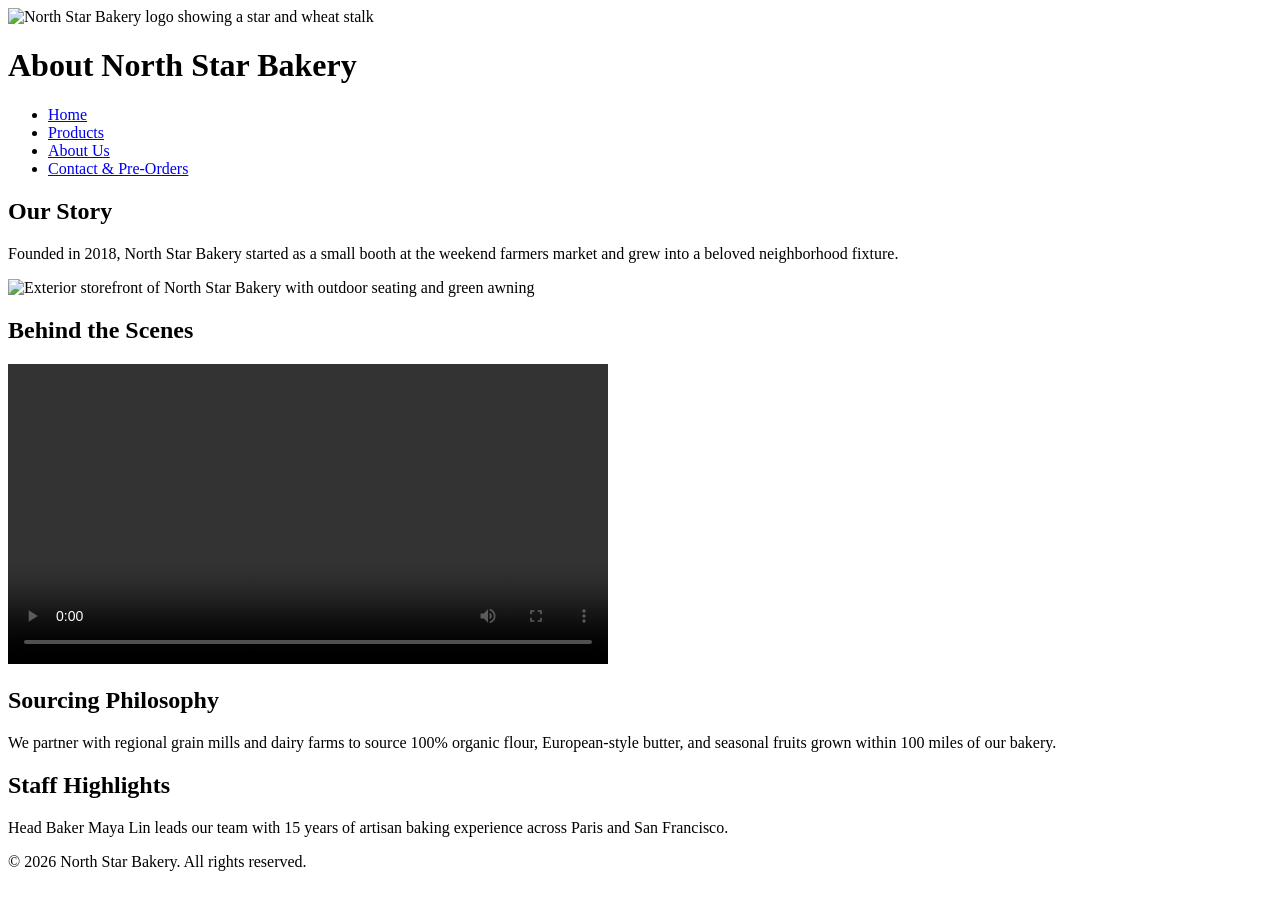
==== about.html @ e377c357 "Add Touchstone Task 2 HTML pages and media assets" ====
<!DOCTYPE html>
<html lang="en">
<head>
  <meta charset="UTF-8">
  <meta name="viewport" content="width=device-width, initial-scale=1.0">
  <title>North Star Bakery - About Us</title>
</head>
<body>
  <header>
    <img src="bakery-logo.png" alt="North Star Bakery logo showing a star and wheat stalk">
    <h1>About North Star Bakery</h1>
    <nav>
      <ul>
        <li><a href="index.html">Home</a></li>
        <li><a href="products.html">Products</a></li>
        <li><a href="about.html">About Us</a></li>
        <li><a href="contact.html">Contact & Pre-Orders</a></li>
      </ul>
    </nav>
  </header>

  <main>
    <section>
      <h2>Our Story</h2>
      <p>Founded in 2018, North Star Bakery started as a small booth at the weekend farmers market and grew into a beloved neighborhood fixture.</p>
      <img src="bakery-storefront.jpg" alt="Exterior storefront of North Star Bakery with outdoor seating and green awning">
    </section>

    <section>
      <h2>Behind the Scenes</h2>
      <video controls width="600">
        <source src="bakery-behind-scenes.mp4" type="video/mp4">
        Your browser does not support the video tag. Please download our behind-the-scenes video clip to see our bakers in action.
      </video>
    </section>

    <section>
      <h2>Sourcing Philosophy</h2>
      <p>We partner with regional grain mills and dairy farms to source 100% organic flour, European-style butter, and seasonal fruits grown within 100 miles of our bakery.</p>
    </section>

    <section>
      <h2>Staff Highlights</h2>
      <p>Head Baker Maya Lin leads our team with 15 years of artisan baking experience across Paris and San Francisco.</p>
    </section>
  </main>

  <footer>
    <p>&copy; 2026 North Star Bakery. All rights reserved.</p>
  </footer>
</body>
</html>
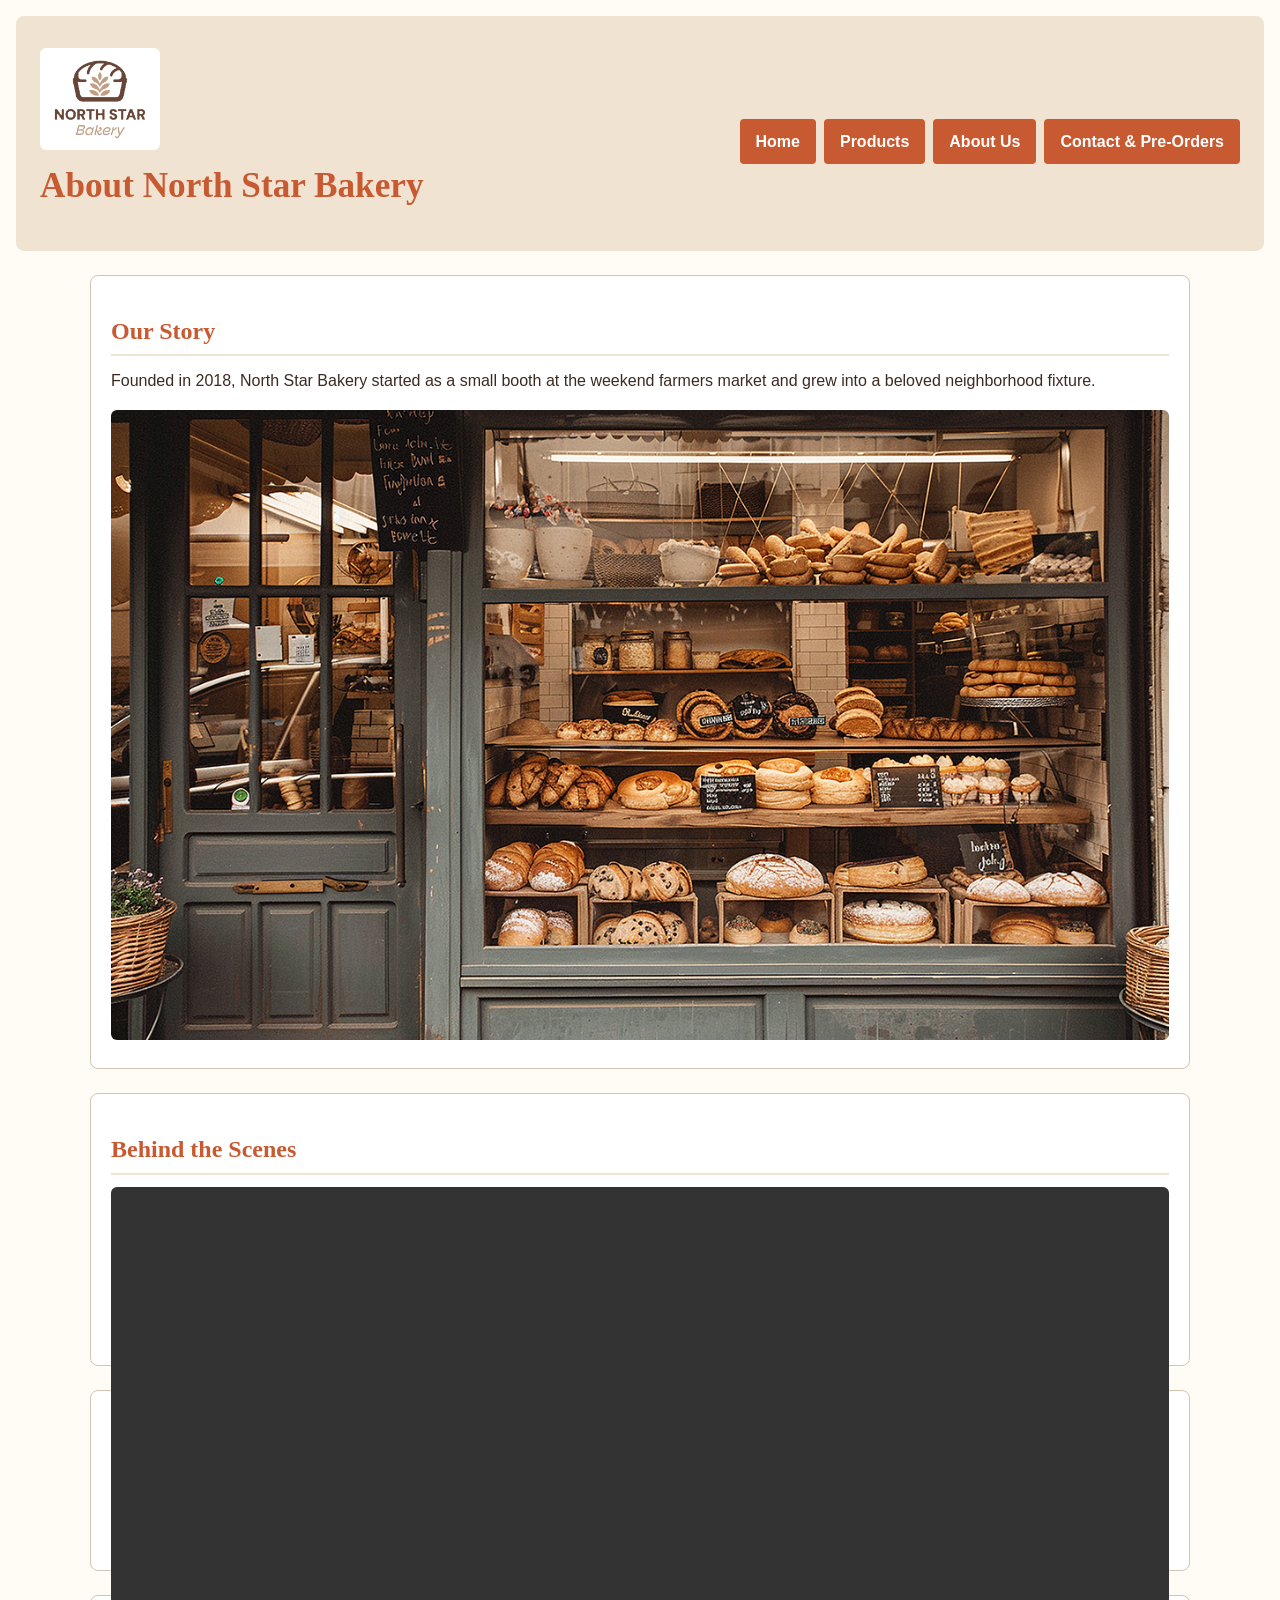
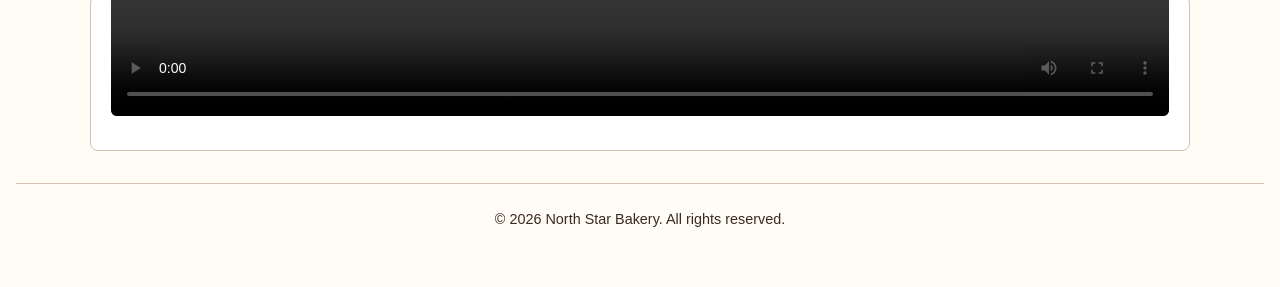
==== commit eacd856e: "Add HTML structure, CSS styles, and JavaScript functionality for North Star Bakery website" ====
--- a/about.html
+++ b/about.html
@@ -1,14 +1,18 @@
 <!DOCTYPE html>
 <html lang="en">
+<script src="script.js" defer></script>
 <head>
   <meta charset="UTF-8">
   <meta name="viewport" content="width=device-width, initial-scale=1.0">
   <title>North Star Bakery - About Us</title>
+  <link rel="stylesheet" href="styles.css">
 </head>
 <body>
   <header>
-    <img src="bakery-logo.png" alt="North Star Bakery logo showing a star and wheat stalk">
-    <h1>About North Star Bakery</h1>
+    <div>
+      <img src="bakery-logo_c.png" alt="North Star Bakery logo showing a star and wheat stalk">
+      <h1>About North Star Bakery</h1>
+    </div>
     <nav>
       <ul>
         <li><a href="index.html">Home</a></li>
@@ -19,17 +23,17 @@
     </nav>
   </header>
 
-  <main>
+  <main class="grid-container">
     <section>
       <h2>Our Story</h2>
       <p>Founded in 2018, North Star Bakery started as a small booth at the weekend farmers market and grew into a beloved neighborhood fixture.</p>
-      <img src="bakery-storefront.jpg" alt="Exterior storefront of North Star Bakery with outdoor seating and green awning">
+      <img src="bakery-storefront_c.png" alt="Exterior storefront of North Star Bakery with outdoor seating and green awning">
     </section>
 
     <section>
       <h2>Behind the Scenes</h2>
       <video controls width="600">
-        <source src="bakery-behind-scenes.mp4" type="video/mp4">
+        <source src="bakery-behind-scenes_c.mp4" type="video/mp4">
         Your browser does not support the video tag. Please download our behind-the-scenes video clip to see our bakers in action.
       </video>
     </section>
--- a/styles.css
+++ b/styles.css
@@ -0,0 +1,262 @@
+/* ==========================================================================
+   North Star Bakery - Master Stylesheet
+   Design System:
+   - Colors: Warm Cream (#fffbf5), Deep Coffee (#3c2a21), Terracotta (#c85a32), Warm Tan (#f0e3d2)
+   - Typography: 'Georgia', serif (Headings) | 'Trebuchet MS', sans-serif (Body)
+   ========================================================================== */
+
+/* --- CSS Variables & Reset --- */
+:root {
+  --color-bg: #fffbf5;
+  --color-text: #3c2a21;
+  --color-primary: #c85a32;
+  --color-secondary: #f0e3d2;
+  --color-border: #d4c3b3;
+  --font-heading: 'Georgia', serif;
+  --font-body: 'Trebuchet MS', 'Lucida Sans Unicode', sans-serif;
+}
+
+* {
+  box-sizing: border-box;
+  margin: 0;
+  padding: 0;
+}
+
+body {
+  background-color: var(--color-bg);
+  color: var(--color-text);
+  font-family: var(--font-body);
+  line-height: 1.6;
+  padding: 1rem;
+}
+
+/* --- Headers & Typography --- */
+h1, h2, h3 {
+  font-family: var(--font-heading);
+  color: var(--color-primary);
+  margin-bottom: 0.75rem;
+}
+
+h1 {
+  font-size: 2.2rem;
+  text-align: center;
+}
+
+h2 {
+  font-size: 1.5rem;
+  border-bottom: 2px solid var(--color-secondary);
+  padding-bottom: 0.25rem;
+  margin-top: 1rem;
+}
+
+p {
+  margin-bottom: 1rem;
+}
+
+/* --- Header & Navigation Layout (Mobile-First Flexbox) --- */
+header {
+  display: flex;
+  flex-direction: column;
+  align-items: center;
+  background-color: var(--color-secondary);
+  padding: 1.5rem;
+  border-radius: 8px;
+  margin-bottom: 1.5rem;
+  text-align: center;
+}
+
+header img {
+  max-width: 120px;
+  height: auto;
+  margin-bottom: 0.5rem;
+}
+
+nav ul {
+  list-style: none;
+  display: flex;
+  flex-direction: column;
+  gap: 0.5rem;
+  width: 100%;
+  margin-top: 1rem;
+}
+
+nav a {
+  display: block;
+  background-color: var(--color-primary);
+  color: #ffffff;
+  text-decoration: none;
+  padding: 0.6rem 1rem;
+  border-radius: 4px;
+  font-weight: bold;
+  text-align: center;
+  transition: background-color 0.2s ease;
+}
+
+nav a:hover, nav a:focus {
+  background-color: var(--color-text);
+}
+
+/* --- Main Layout & Sections --- */
+main {
+  display: flex;
+  flex-direction: column;
+  gap: 1.5rem;
+  max-width: 1100px;
+  margin: 0 auto;
+}
+
+section {
+  background-color: #ffffff;
+  padding: 1.25rem;
+  border-radius: 8px;
+  border: 1px solid var(--color-border);
+}
+
+/* --- Media Elements & Images --- */
+img, video, picture img {
+  max-width: 100%;
+  height: auto;
+  border-radius: 6px;
+  display: block;
+  margin: 0.5rem 0;
+}
+
+figure {
+  margin: 1rem 0;
+  background-color: var(--color-bg);
+  padding: 0.75rem;
+  border-left: 4px solid var(--color-primary);
+  border-radius: 4px;
+}
+
+figcaption {
+  font-size: 0.9rem;
+  font-style: italic;
+  margin-top: 0.5rem;
+  color: var(--color-text);
+}
+
+audio, video {
+  width: 100%;
+  margin-top: 0.5rem;
+}
+
+/* --- Forms Styling --- */
+form {
+  display: flex;
+  flex-direction: column;
+  gap: 1.25rem;
+}
+
+fieldset {
+  border: 1px solid var(--color-border);
+  padding: 1.25rem;
+  border-radius: 6px;
+  background-color: var(--color-bg);
+}
+
+legend {
+  font-family: var(--font-heading);
+  font-weight: bold;
+  color: var(--color-primary);
+  padding: 0 0.5rem;
+}
+
+label {
+  display: block;
+  font-weight: bold;
+  margin-bottom: 0.3rem;
+  margin-top: 0.75rem;
+}
+
+input, select, textarea {
+  width: 100%;
+  padding: 0.6rem;
+  border: 1px solid var(--color-border);
+  border-radius: 4px;
+  font-family: var(--font-body);
+  font-size: 1rem;
+}
+
+button[type="submit"] {
+  background-color: var(--color-primary);
+  color: #ffffff;
+  border: none;
+  padding: 0.8rem 1.5rem;
+  font-size: 1rem;
+  font-weight: bold;
+  border-radius: 4px;
+  cursor: pointer;
+  align-self: flex-start;
+}
+
+button[type="submit"]:hover {
+  background-color: var(--color-text);
+}
+
+/* --- Footer --- */
+footer {
+  text-align: center;
+  padding: 1.5rem 0;
+  margin-top: 2rem;
+  border-top: 1px solid var(--color-border);
+  font-size: 0.9rem;
+}
+
+/* --- Interactive Components (Touchstone 4) --- */
+.fav-btn {
+  background-color: var(--color-bg);
+  border: 2px solid var(--color-primary);
+  color: var(--color-primary);
+  padding: 0.4rem 0.8rem;
+  border-radius: 4px;
+  font-weight: bold;
+  cursor: pointer;
+  margin-top: 0.5rem;
+  transition: all 0.2s ease;
+}
+
+.fav-btn:hover {
+  background-color: var(--color-secondary);
+}
+
+.fav-btn.active {
+  background-color: var(--color-primary);
+  color: #ffffff;
+}
+
+.input-error {
+  border-color: #c85a32 !important;
+  background-color: #fdf2f0;
+}
+
+/* ==========================================================================
+   Responsive Media Queries (Tablet & Desktop)
+   ========================================================================== */
+@media (min-width: 768px) {
+  header {
+    flex-direction: row;
+    justify-content: space-between;
+    text-align: left;
+  }
+
+  nav ul {
+    flex-direction: row;
+    width: auto;
+  }
+
+  /* Grid layout for home content sections on desktop */
+  .grid-container {
+    display: flex;
+    flex-wrap: wrap;
+    gap: 1.5rem;
+  }
+
+  .grid-container > section {
+    flex: 1 1 calc(50% - 1.5rem);
+  }
+
+  .full-width {
+    flex: 1 1 100%;
+  }
+}
